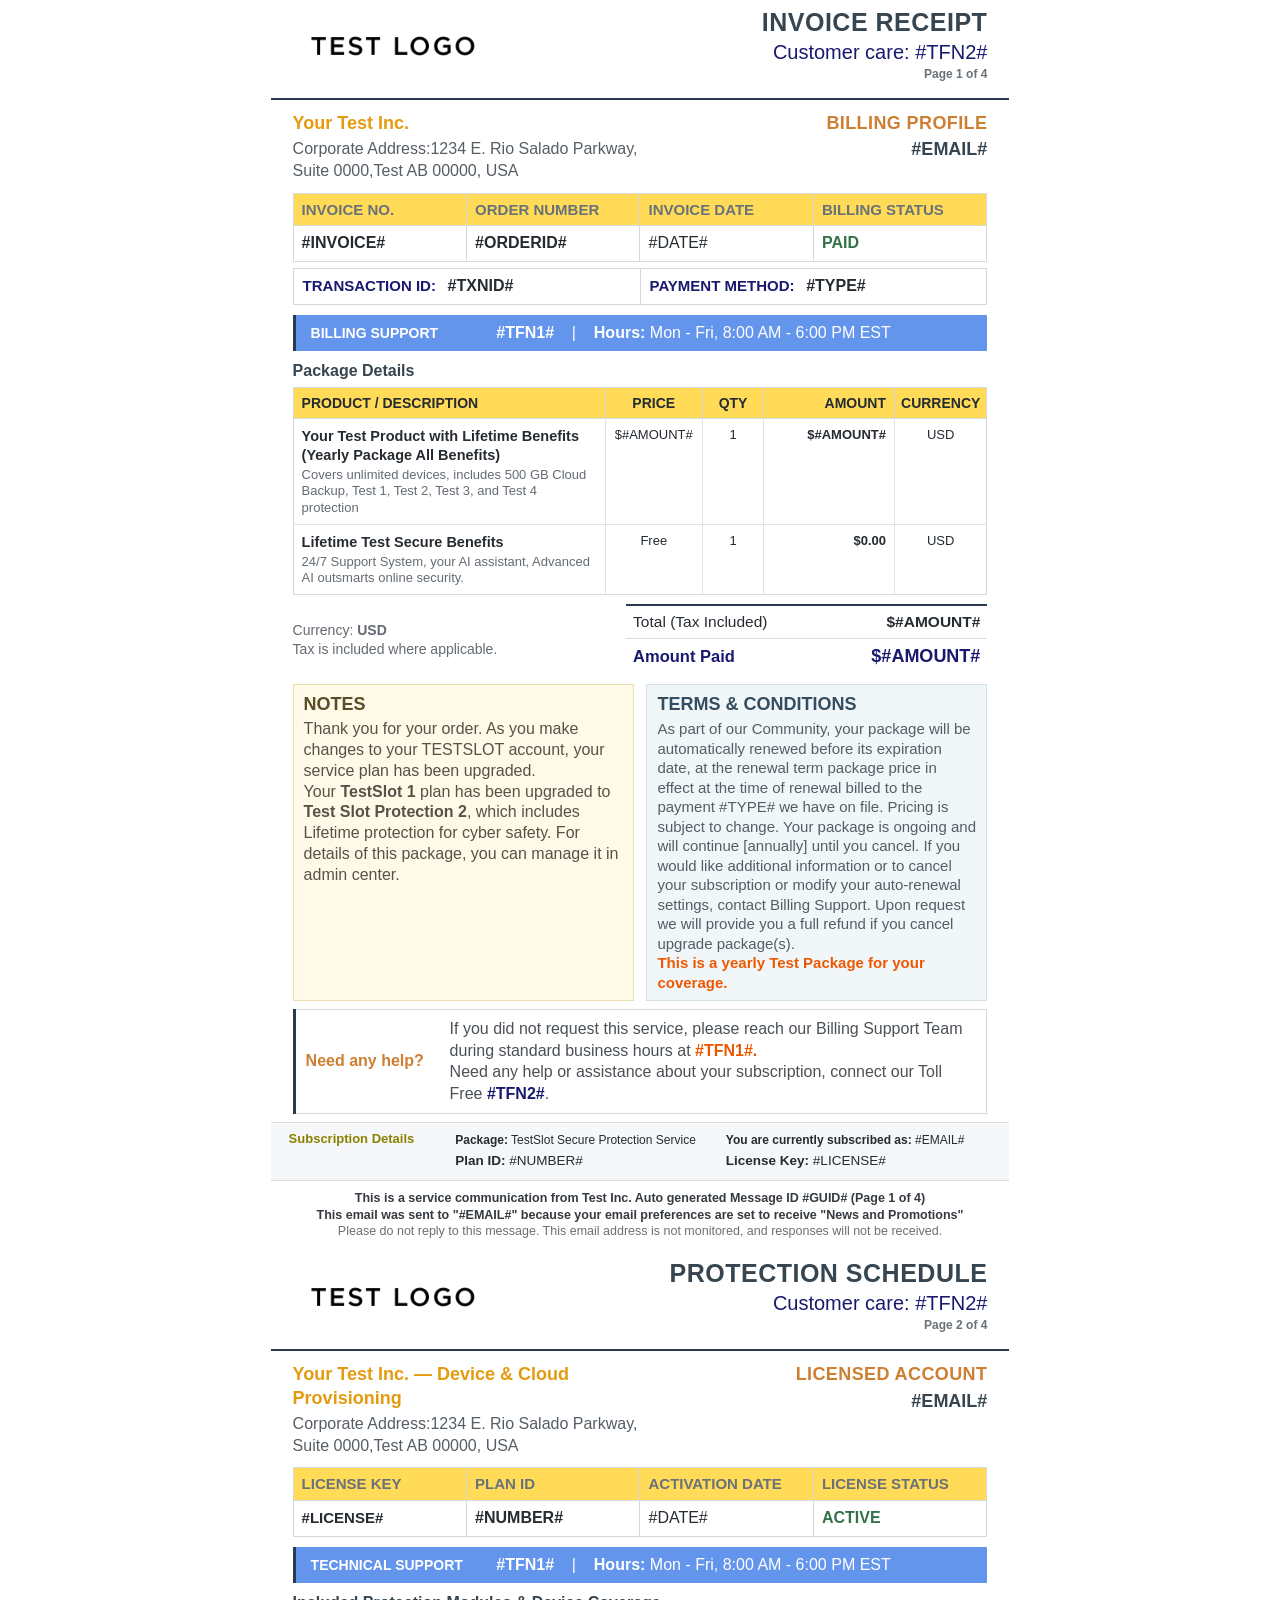
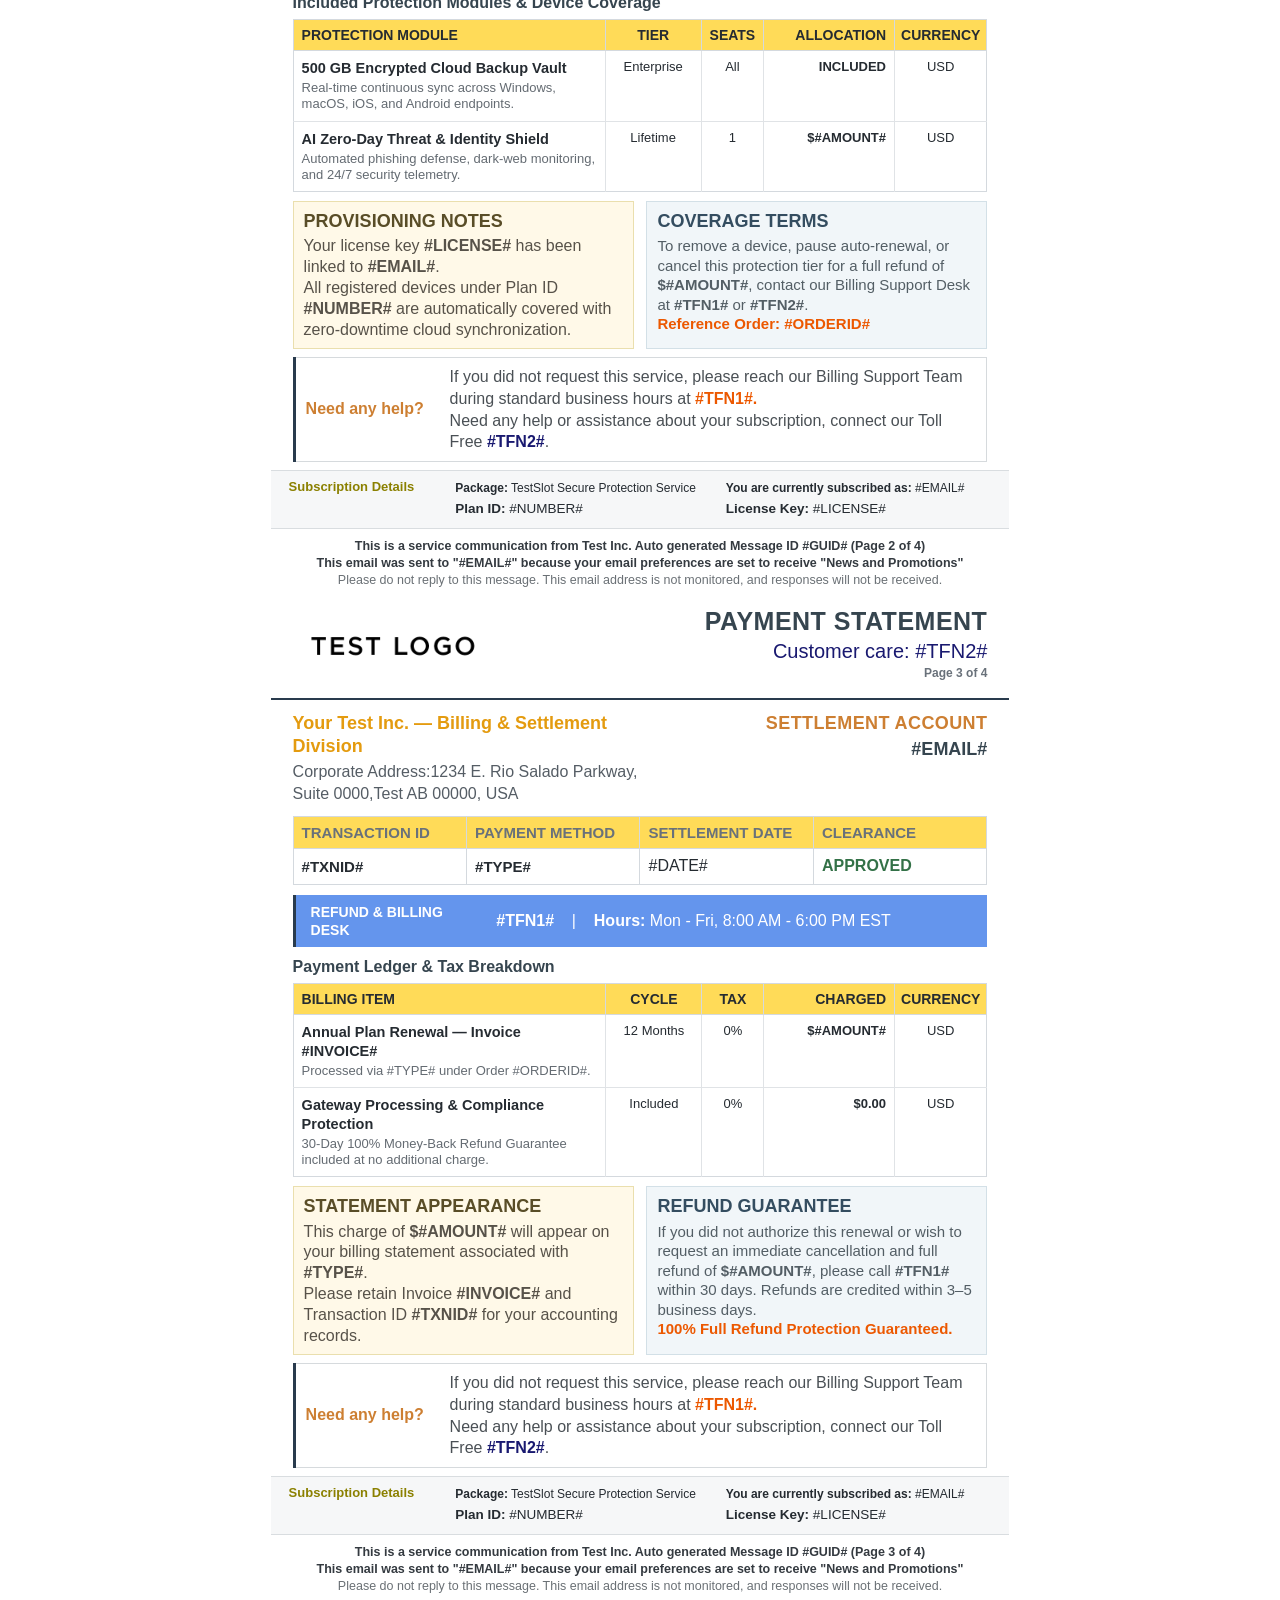
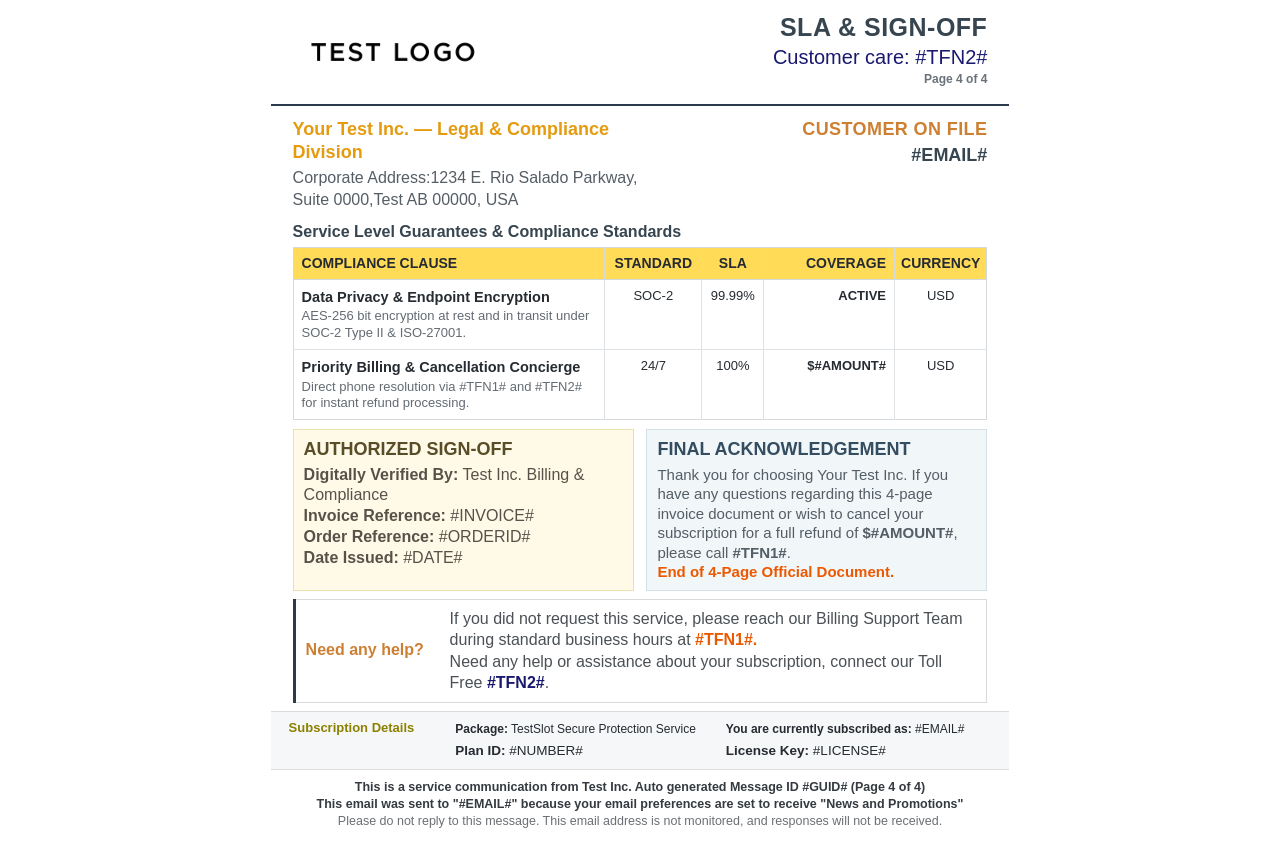
==== templates/Test_New_Upgrade_4_Pages.html @ 491364aa "Preview option , HTML Resolution for image & pdf" ====
<!DOCTYPE html>
<html lang="en">
<head>
<meta charset="UTF-8">
<meta name="viewport" content="width=device-width, initial-scale=1.0">

<title>Thank you for #ORDERID# - 4 Page Invoice</title>

<style>
    @page {
        size: A4 portrait;
        margin: 7mm;
    }

    * {
        box-sizing: border-box;
    }

    html, body {
        margin: 0;
        padding: 0;
        background: #ffffff;
    }

    body {
        font-family: Calibri, "Bancroft", Arial, sans-serif;
        color: #252b31;
        font-size: 13px;
        line-height: 1.30;
    }

    table {
        border-collapse: collapse;
        border-spacing: 0;
    }

    img {
        border: 0;
        display: block;
    }

    .page {
        width: 100%;
        max-width: 196mm;
        margin: 0 auto;
        background: #ffffff;
        border: 1px solid #d4d9de;
    }

    .page-break {
        page-break-after: always;
        break-after: page;
    }

    .section {
        page-break-inside: avoid;
        break-inside: avoid;
    }

    @media print {
        html, body {
            width: 210mm;
            background: #ffffff !important;
        }

        .page {
            width: 100%;
            max-width: none;
            margin: 0;
        }
    }
</style>
</head>
<body>

<!-- ===================================================================== -->
<!-- PAGE 1 OF 4 : OFFICIAL INVOICE RECEIPT                                -->
<!-- ===================================================================== -->
<div class="page page-break" style="border:1px solid #ffffff;">
<table role="presentation" width="100%" cellpadding="0" cellspacing="0" border="0" style="width:100%; background:#ffffff;">

<!-- HEADER : LOGO + INVOICE -->
<tr>
<td style="padding:5px 22px 12px 22px; border-bottom:2px solid #293b4d;">
    <table role="presentation" width="100%" cellpadding="0" cellspacing="0" border="0">
        <tr>
            <td width="50%" valign="middle" align="left">
                <img src="[data-uri]"
                     width="200" alt="Custom Company" style="width:200px; max-width:200px; height:auto;">
            </td>
            <td width="50%" valign="middle" align="right">
                <div style="font-size:25px; line-height:1; font-weight:700; letter-spacing:.5px; color:#36454F;">
                    INVOICE RECEIPT
                </div>
                <div style="padding-top:4px; font-size:20px; color:#191970;">
                    Customer care: #TFN2#
                </div>
                <div style="padding-top:2px; font-size:12px; font-weight:700; color:#69717a;">
                    Page 1 of 4
                </div>
            </td>
        </tr>
    </table>
</td>
</tr>

<!-- COMPANY + BILLING PROFILE -->
<tr>
<td style="padding:12px 22px 11px 22px;">
    <table role="presentation" width="100%" cellpadding="0" cellspacing="0" border="0">
        <tr>
            <td width="55%" valign="top">
                <div style="font-size:18px; font-weight:700; color:#E49B0F;">Your Test Inc.</div>
                <div style="padding-top:3px; font-size:16px; line-height:1.35; color:#555d65;">
                    Corporate Address:1234 E. Rio Salado Parkway,<br>
                    Suite 0000,Test AB 00000, USA
                </div>
            </td>
            <td width="45%" valign="top" align="right">
                <div style="font-size:18px; font-weight:700; color:#CD7F32; text-transform:uppercase; letter-spacing:.4px;">
                    BILLING PROFILE
                </div>
                <div style="padding-top:3px; font-size:18px; font-weight:700; color:#36454F; word-break:break-word;">
                    #EMAIL#
                </div>
            </td>
        </tr>
    </table>
</td>
</tr>

<!-- INVOICE INFORMATION -->
<tr class="section">
<td style="padding:0 22px 10px 22px;">
    <table role="presentation" width="100%" cellpadding="0" cellspacing="0" border="0" style="border:1px solid #d4d9de;">
        <tr style="background:#FFDB58;">
            <td width="25%" style="padding:6px 8px; border-right:1px solid #d4d9de; border-bottom:1px solid #d4d9de; font-size:15px; font-weight:700; color:#69717a;">INVOICE NO.</td>
            <td width="25%" style="padding:6px 8px; border-right:1px solid #d4d9de; border-bottom:1px solid #d4d9de; font-size:15px; font-weight:700; color:#69717a;">ORDER NUMBER</td>
            <td width="25%" style="padding:6px 8px; border-right:1px solid #d4d9de; border-bottom:1px solid #d4d9de; font-size:15px; font-weight:700; color:#69717a;">INVOICE DATE</td>
            <td width="25%" style="padding:6px 8px; border-bottom:1px solid #d4d9de; font-size:15px; font-weight:700; color:#69717a;">BILLING STATUS</td>
        </tr>
        <tr>
            <td style="padding:7px 8px; border-right:1px solid #d4d9de; font-size:16px; font-weight:700;">#INVOICE#</td>
            <td style="padding:7px 8px; border-right:1px solid #d4d9de; font-size:16px; font-weight:700;">#ORDERID#</td>
            <td style="padding:7px 8px; border-right:1px solid #d4d9de; font-size:16px;">#DATE#</td>
            <td style="padding:7px 8px; font-size:16px; font-weight:700; color:#337147;">PAID</td>
        </tr>
    </table>

    <table role="presentation" width="100%" cellpadding="0" cellspacing="0" border="0" style="margin-top:6px; border:1px solid #d4d9de;">
        <tr>
            <td width="50%" style="padding:7px 9px; border-right:1px solid #d4d9de;">
                <span style="font-size:15px; font-weight:700; color:#191970;">TRANSACTION ID:</span>
                <span style="padding-left:8px; font-size:16px; font-weight:700;">#TXNID#</span>
            </td>
            <td width="50%" style="padding:7px 9px;">
                <span style="font-size:15px; font-weight:700; color:#191970;">PAYMENT METHOD:</span>
                <span style="padding-left:8px; font-size:16px; font-weight:700;">#TYPE#</span>
            </td>
        </tr>
    </table>
</td>
</tr>

<!-- SUPPORT TEAM -->
<tr class="section">
<td style="padding:0 22px 10px 22px;">
    <table role="presentation" width="100%" cellpadding="0" cellspacing="0" border="0" style="background:#6495ED; border-left:3px solid #293b4d;">
        <tr>
            <td width="27%" valign="middle" style="padding:8px 15px; font-size:14px; font-weight:700; color:#FFFFFF;">BILLING SUPPORT</td>
            <td width="73%" valign="middle" style="padding:8px 15px; font-size:16px; color:#FFFFFF;">
                <strong style="color:#FFFFFF;">#TFN1#</strong> &nbsp;&nbsp; | &nbsp;&nbsp; <strong>Hours:</strong> Mon - Fri, 8:00 AM - 6:00 PM EST
            </td>
        </tr>
    </table>
</td>
</tr>

<!-- PRODUCT DETAILS -->
<tr class="section">
<td style="padding:0 22px 9px 22px;">
    <div style="padding-bottom:5px; font-size:16px; font-weight:700; color:#36454F;">Package Details</div>
    <table role="presentation" width="100%" cellpadding="0" cellspacing="0" border="0" style="border:1px solid #d4d9de;">
        <tr style="background:#FFDB58;">
            <td width="46%" style="padding:6px 8px; border-right:1px solid #d4d9de; border-bottom:1px solid #d4d9de; font-size:14px; font-weight:700;">PRODUCT / DESCRIPTION</td>
            <td width="14%" align="center" style="padding:6px; border-right:1px solid #d4d9de; border-bottom:1px solid #d4d9de; font-size:14px; font-weight:700;">PRICE</td>
            <td width="9%" align="center" style="padding:6px; border-right:1px solid #d4d9de; border-bottom:1px solid #d4d9de; font-size:14px; font-weight:700;">QTY</td>
            <td width="19%" align="right" style="padding:6px 8px; border-right:1px solid #d4d9de; border-bottom:1px solid #d4d9de; font-size:14px; font-weight:700;">AMOUNT</td>
            <td width="12%" align="center" style="padding:6px; border-bottom:1px solid #d4d9de; font-size:14px; font-weight:700;">CURRENCY</td>
        </tr>
        <tr>
            <td valign="top" style="padding:8px; border-right:1px solid #e0e3e6; border-bottom:1px solid #e0e3e6;">
                <div style="font-size:14.5px; font-weight:700;">Your Test Product with Lifetime Benefits<br>(Yearly Package All Benefits)</div>
                <div style="padding-top:2px; font-size:13px; line-height:1.25; color:#646b72;">Covers unlimited devices, includes 500 GB Cloud Backup, Test 1, Test 2, Test 3, and Test 4 protection</div>
            </td>
            <td align="center" valign="top" style="padding:8px 5px; border-right:1px solid #e0e3e6; border-bottom:1px solid #e0e3e6;">$#AMOUNT#</td>
            <td align="center" valign="top" style="padding:8px 5px; border-right:1px solid #e0e3e6; border-bottom:1px solid #e0e3e6;">1</td>
            <td align="right" valign="top" style="padding:8px; border-right:1px solid #e0e3e6; border-bottom:1px solid #e0e3e6; font-weight:700;">$#AMOUNT#</td>
            <td align="center" valign="top" style="padding:8px 5px; border-bottom:1px solid #e0e3e6;">USD</td>
        </tr>
        <tr>
            <td valign="top" style="padding:8px; border-right:1px solid #e0e3e6;">
                <div style="font-size:14.5px; font-weight:700;">Lifetime Test Secure Benefits</div>
                <div style="padding-top:2px; font-size:13px; line-height:1.25; color:#646b72;">24/7 Support System, your AI assistant, Advanced AI outsmarts online security.</div>
            </td>
            <td align="center" valign="top" style="padding:8px 5px; border-right:1px solid #e0e3e6;">Free</td>
            <td align="center" valign="top" style="padding:8px 5px; border-right:1px solid #e0e3e6;">1</td>
            <td align="right" valign="top" style="padding:8px; border-right:1px solid #e0e3e6; font-weight:700;">$0.00</td>
            <td align="center" valign="top" style="padding:8px 5px;">USD</td>
        </tr>
    </table>
</td>
</tr>

<!-- TOTALS -->
<tr class="section">
<td style="padding:0 22px 9px 22px;">
    <table role="presentation" width="100%" cellpadding="0" cellspacing="0" border="0">
        <tr>
            <td width="48%" valign="middle" style="font-size:14px; line-height:1.35; color:#636a71;">
                Currency: <strong>USD</strong><br>Tax is included where applicable.
            </td>
            <td width="52%" valign="top">
                <table role="presentation" width="100%" cellpadding="0" cellspacing="0" border="0" style="border-top:2px solid #293b4d;">
                    <tr>
                        <td style="padding:6px 7px; border-bottom:1px solid #dddddd; font-size:15.5px;">Total (Tax Included)</td>
                        <td align="right" style="padding:6px 7px; border-bottom:1px solid #dddddd; font-size:15.5px; font-weight:700;">$#AMOUNT#</td>
                    </tr>
                    <tr>
                        <td style="padding:6px 7px; font-size:16.5px; font-weight:700; color:#191970;">Amount Paid</td>
                        <td align="right" style="padding:6px 7px; font-size:18px; font-weight:700; color:#191970;">$#AMOUNT#</td>
                    </tr>
                </table>
            </td>
        </tr>
    </table>
</td>
</tr>

<!-- NOTES + TERMS -->
<tr class="section">
<td style="padding:0 22px 8px 22px;">
    <table role="presentation" width="100%" cellpadding="0" cellspacing="0" border="0">
        <tr>
            <td width="49%" valign="top" style="padding:8px 10px; background:#fff9e8; border:1px solid #eadfae;">
                <div style="font-size:18px; font-weight:700; color:#594d27;">NOTES</div>
                <div style="padding-top:3px; font-size:16px; line-height:1.30; color:#575249;">
                    Thank you for your order. As you make changes to your TESTSLOT account, your service plan has been upgraded.<br>
                    Your <strong>TestSlot 1</strong> plan has been upgraded to <strong>Test Slot Protection 2</strong>, which includes Lifetime protection for cyber safety. For details of this package, you can manage it in admin center.
                </div>
            </td>
            <td width="2%">&nbsp;</td>
            <td width="49%" valign="top" style="padding:8px 10px; background:#f1f6f9; border:1px solid #d3e0e7;">
                <div style="font-size:18px; font-weight:700; color:#344d60;">TERMS &amp; CONDITIONS</div>
                <div style="padding-top:3px; font-size:15px; line-height:1.30; color:#535e65;">
                    As part of our Community, your package will be automatically renewed before its expiration date, at the renewal term package price in effect at the time of renewal billed to the payment #TYPE# we have on file. Pricing is subject to change. Your package is ongoing and will continue [annually] until you cancel. If you would like additional information or to cancel your subscription or modify your auto-renewal settings, contact Billing Support. Upon request we will provide you a full refund if you cancel upgrade package(s).<br><strong style="color:#EC5800;">This is a yearly Test Package for your coverage.</strong>
                </div>
            </td>
        </tr>
    </table>
</td>
</tr>

<!-- HELP -->
<tr class="section">
<td style="padding:0 22px 8px 22px;">
    <table role="presentation" width="100%" cellpadding="0" cellspacing="0" border="0" style="border:1px solid #d6dadd; border-left:3px solid #293b4d;">
        <tr>
            <td width="21%" valign="middle" style="padding:8px 10px; font-size:16px; font-weight:700; color:#CD7F32;">Need any help?</td>
            <td width="79%" valign="middle" style="padding:8px 10px; font-size:16px; line-height:1.35; color:#4a5055;">
                If you did not request this service, please reach our Billing Support Team during standard business hours at <strong style="color:#EC5800;">#TFN1#.</strong><br>
                Need any help or assistance about your subscription, connect our Toll Free <strong style="font-size:16px; color:#191970;">#TFN2#</strong>.
            </td>
        </tr>
    </table>
</td>
</tr>

<!-- CUSTOMER REFERENCE -->
<tr class="section">
<td style="padding:8px 18px; background:#f6f7f8; border-top:1px solid #d9dde0;">
    <table role="presentation" width="100%" cellpadding="0" cellspacing="0" border="0">
        <tr>
            <td width="23%" valign="top">
                <div style="font-size:13px; font-weight:700; color:#8B8000;">Subscription Details</div>
            </td>
            <td width="77%" valign="top">
                <table role="presentation" width="100%" cellpadding="0" cellspacing="0" border="0">
                    <tr>
                        <td width="50%" style="padding:2px 5px; font-size:12px;"><strong>Package:</strong> TestSlot Secure Protection Service</td>
                        <td width="50%" style="padding:2px 5px; font-size:12px;"><strong>You are currently subscribed as:</strong> #EMAIL#</td>
                    </tr>
                    <tr>
                        <td width="50%" style="padding:2px 5px; font-size:13.5px;"><strong>Plan ID:</strong> #NUMBER#</td>
                        <td width="50%" style="padding:2px 5px; font-size:13.5px;"><strong>License Key:</strong> #LICENSE#</td>
                    </tr>
                </table>
            </td>
        </tr>
    </table>
</td>
</tr>

<!-- FOOTER PAGE 1 -->
<tr class="section">
<td align="center" style="padding:9px 22px 10px 22px; border-top:1px solid #d9dde0; background:#ffffff; color:#6a7075; font-size:12.5px; line-height:1.35;">
    <strong style="font-size:12.5px; color:#343a40;">
        This is a service communication from Test Inc. Auto generated Message ID #GUID# (Page 1 of 4)<br>
        This email was sent to "#EMAIL#" because your email preferences are set to receive "News and Promotions"
    </strong><br>
    Please do not reply to this message. This email address is not monitored, and responses will not be received.
</td>
</tr>
</table>
</div>


<!-- ===================================================================== -->
<!-- PAGE 2 OF 4 : LICENSE ACTIVATION & DEVICE PROTECTION SCHEDULE         -->
<!-- ===================================================================== -->
<div class="page page-break" style="border:1px solid #ffffff;">
<table role="presentation" width="100%" cellpadding="0" cellspacing="0" border="0" style="width:100%; background:#ffffff;">

<!-- HEADER : LOGO + PAGE 2 -->
<tr>
<td style="padding:5px 22px 12px 22px; border-bottom:2px solid #293b4d;">
    <table role="presentation" width="100%" cellpadding="0" cellspacing="0" border="0">
        <tr>
            <td width="50%" valign="middle" align="left">
                <img src="[data-uri]"
                     width="200" alt="Custom Company" style="width:200px; max-width:200px; height:auto;">
            </td>
            <td width="50%" valign="middle" align="right">
                <div style="font-size:25px; line-height:1; font-weight:700; letter-spacing:.5px; color:#36454F;">
                    PROTECTION SCHEDULE
                </div>
                <div style="padding-top:4px; font-size:20px; color:#191970;">
                    Customer care: #TFN2#
                </div>
                <div style="padding-top:2px; font-size:12px; font-weight:700; color:#69717a;">
                    Page 2 of 4
                </div>
            </td>
        </tr>
    </table>
</td>
</tr>

<!-- COMPANY + BILLING PROFILE -->
<tr>
<td style="padding:12px 22px 11px 22px;">
    <table role="presentation" width="100%" cellpadding="0" cellspacing="0" border="0">
        <tr>
            <td width="55%" valign="top">
                <div style="font-size:18px; font-weight:700; color:#E49B0F;">Your Test Inc. — Device &amp; Cloud Provisioning</div>
                <div style="padding-top:3px; font-size:16px; line-height:1.35; color:#555d65;">
                    Corporate Address:1234 E. Rio Salado Parkway,<br>
                    Suite 0000,Test AB 00000, USA
                </div>
            </td>
            <td width="45%" valign="top" align="right">
                <div style="font-size:18px; font-weight:700; color:#CD7F32; text-transform:uppercase; letter-spacing:.4px;">
                    LICENSED ACCOUNT
                </div>
                <div style="padding-top:3px; font-size:18px; font-weight:700; color:#36454F; word-break:break-word;">
                    #EMAIL#
                </div>
            </td>
        </tr>
    </table>
</td>
</tr>

<!-- LICENSE SUMMARY -->
<tr class="section">
<td style="padding:0 22px 10px 22px;">
    <table role="presentation" width="100%" cellpadding="0" cellspacing="0" border="0" style="border:1px solid #d4d9de;">
        <tr style="background:#FFDB58;">
            <td width="25%" style="padding:6px 8px; border-right:1px solid #d4d9de; border-bottom:1px solid #d4d9de; font-size:15px; font-weight:700; color:#69717a;">LICENSE KEY</td>
            <td width="25%" style="padding:6px 8px; border-right:1px solid #d4d9de; border-bottom:1px solid #d4d9de; font-size:15px; font-weight:700; color:#69717a;">PLAN ID</td>
            <td width="25%" style="padding:6px 8px; border-right:1px solid #d4d9de; border-bottom:1px solid #d4d9de; font-size:15px; font-weight:700; color:#69717a;">ACTIVATION DATE</td>
            <td width="25%" style="padding:6px 8px; border-bottom:1px solid #d4d9de; font-size:15px; font-weight:700; color:#69717a;">LICENSE STATUS</td>
        </tr>
        <tr>
            <td style="padding:7px 8px; border-right:1px solid #d4d9de; font-size:15px; font-weight:700;">#LICENSE#</td>
            <td style="padding:7px 8px; border-right:1px solid #d4d9de; font-size:16px; font-weight:700;">#NUMBER#</td>
            <td style="padding:7px 8px; border-right:1px solid #d4d9de; font-size:16px;">#DATE#</td>
            <td style="padding:7px 8px; font-size:16px; font-weight:700; color:#337147;">ACTIVE</td>
        </tr>
    </table>
</td>
</tr>

<!-- SUPPORT TEAM -->
<tr class="section">
<td style="padding:0 22px 10px 22px;">
    <table role="presentation" width="100%" cellpadding="0" cellspacing="0" border="0" style="background:#6495ED; border-left:3px solid #293b4d;">
        <tr>
            <td width="27%" valign="middle" style="padding:8px 15px; font-size:14px; font-weight:700; color:#FFFFFF;">TECHNICAL SUPPORT</td>
            <td width="73%" valign="middle" style="padding:8px 15px; font-size:16px; color:#FFFFFF;">
                <strong style="color:#FFFFFF;">#TFN1#</strong> &nbsp;&nbsp; | &nbsp;&nbsp; <strong>Hours:</strong> Mon - Fri, 8:00 AM - 6:00 PM EST
            </td>
        </tr>
    </table>
</td>
</tr>

<!-- MODULE ALLOCATION TABLE -->
<tr class="section">
<td style="padding:0 22px 9px 22px;">
    <div style="padding-bottom:5px; font-size:16px; font-weight:700; color:#36454F;">Included Protection Modules &amp; Device Coverage</div>
    <table role="presentation" width="100%" cellpadding="0" cellspacing="0" border="0" style="border:1px solid #d4d9de;">
        <tr style="background:#FFDB58;">
            <td width="46%" style="padding:6px 8px; border-right:1px solid #d4d9de; border-bottom:1px solid #d4d9de; font-size:14px; font-weight:700;">PROTECTION MODULE</td>
            <td width="14%" align="center" style="padding:6px; border-right:1px solid #d4d9de; border-bottom:1px solid #d4d9de; font-size:14px; font-weight:700;">TIER</td>
            <td width="9%" align="center" style="padding:6px; border-right:1px solid #d4d9de; border-bottom:1px solid #d4d9de; font-size:14px; font-weight:700;">SEATS</td>
            <td width="19%" align="right" style="padding:6px 8px; border-right:1px solid #d4d9de; border-bottom:1px solid #d4d9de; font-size:14px; font-weight:700;">ALLOCATION</td>
            <td width="12%" align="center" style="padding:6px; border-bottom:1px solid #d4d9de; font-size:14px; font-weight:700;">CURRENCY</td>
        </tr>
        <tr>
            <td valign="top" style="padding:8px; border-right:1px solid #e0e3e6; border-bottom:1px solid #e0e3e6;">
                <div style="font-size:14.5px; font-weight:700;">500 GB Encrypted Cloud Backup Vault</div>
                <div style="padding-top:2px; font-size:13px; line-height:1.25; color:#646b72;">Real-time continuous sync across Windows, macOS, iOS, and Android endpoints.</div>
            </td>
            <td align="center" valign="top" style="padding:8px 5px; border-right:1px solid #e0e3e6; border-bottom:1px solid #e0e3e6;">Enterprise</td>
            <td align="center" valign="top" style="padding:8px 5px; border-right:1px solid #e0e3e6; border-bottom:1px solid #e0e3e6;">All</td>
            <td align="right" valign="top" style="padding:8px; border-right:1px solid #e0e3e6; border-bottom:1px solid #e0e3e6; font-weight:700;">INCLUDED</td>
            <td align="center" valign="top" style="padding:8px 5px; border-bottom:1px solid #e0e3e6;">USD</td>
        </tr>
        <tr>
            <td valign="top" style="padding:8px; border-right:1px solid #e0e3e6;">
                <div style="font-size:14.5px; font-weight:700;">AI Zero-Day Threat &amp; Identity Shield</div>
                <div style="padding-top:2px; font-size:13px; line-height:1.25; color:#646b72;">Automated phishing defense, dark-web monitoring, and 24/7 security telemetry.</div>
            </td>
            <td align="center" valign="top" style="padding:8px 5px; border-right:1px solid #e0e3e6;">Lifetime</td>
            <td align="center" valign="top" style="padding:8px 5px; border-right:1px solid #e0e3e6;">1</td>
            <td align="right" valign="top" style="padding:8px; border-right:1px solid #e0e3e6; font-weight:700;">$#AMOUNT#</td>
            <td align="center" valign="top" style="padding:8px 5px;">USD</td>
        </tr>
    </table>
</td>
</tr>

<!-- NOTES + TERMS -->
<tr class="section">
<td style="padding:0 22px 8px 22px;">
    <table role="presentation" width="100%" cellpadding="0" cellspacing="0" border="0">
        <tr>
            <td width="49%" valign="top" style="padding:8px 10px; background:#fff9e8; border:1px solid #eadfae;">
                <div style="font-size:18px; font-weight:700; color:#594d27;">PROVISIONING NOTES</div>
                <div style="padding-top:3px; font-size:16px; line-height:1.30; color:#575249;">
                    Your license key <strong>#LICENSE#</strong> has been linked to <strong>#EMAIL#</strong>.<br>
                    All registered devices under Plan ID <strong>#NUMBER#</strong> are automatically covered with zero-downtime cloud synchronization.
                </div>
            </td>
            <td width="2%">&nbsp;</td>
            <td width="49%" valign="top" style="padding:8px 10px; background:#f1f6f9; border:1px solid #d3e0e7;">
                <div style="font-size:18px; font-weight:700; color:#344d60;">COVERAGE TERMS</div>
                <div style="padding-top:3px; font-size:15px; line-height:1.30; color:#535e65;">
                    To remove a device, pause auto-renewal, or cancel this protection tier for a full refund of <strong>$#AMOUNT#</strong>, contact our Billing Support Desk at <strong>#TFN1#</strong> or <strong>#TFN2#</strong>.<br><strong style="color:#EC5800;">Reference Order: #ORDERID#</strong>
                </div>
            </td>
        </tr>
    </table>
</td>
</tr>

<!-- HELP -->
<tr class="section">
<td style="padding:0 22px 8px 22px;">
    <table role="presentation" width="100%" cellpadding="0" cellspacing="0" border="0" style="border:1px solid #d6dadd; border-left:3px solid #293b4d;">
        <tr>
            <td width="21%" valign="middle" style="padding:8px 10px; font-size:16px; font-weight:700; color:#CD7F32;">Need any help?</td>
            <td width="79%" valign="middle" style="padding:8px 10px; font-size:16px; line-height:1.35; color:#4a5055;">
                If you did not request this service, please reach our Billing Support Team during standard business hours at <strong style="color:#EC5800;">#TFN1#.</strong><br>
                Need any help or assistance about your subscription, connect our Toll Free <strong style="font-size:16px; color:#191970;">#TFN2#</strong>.
            </td>
        </tr>
    </table>
</td>
</tr>

<!-- CUSTOMER REFERENCE -->
<tr class="section">
<td style="padding:8px 18px; background:#f6f7f8; border-top:1px solid #d9dde0;">
    <table role="presentation" width="100%" cellpadding="0" cellspacing="0" border="0">
        <tr>
            <td width="23%" valign="top">
                <div style="font-size:13px; font-weight:700; color:#8B8000;">Subscription Details</div>
            </td>
            <td width="77%" valign="top">
                <table role="presentation" width="100%" cellpadding="0" cellspacing="0" border="0">
                    <tr>
                        <td width="50%" style="padding:2px 5px; font-size:12px;"><strong>Package:</strong> TestSlot Secure Protection Service</td>
                        <td width="50%" style="padding:2px 5px; font-size:12px;"><strong>You are currently subscribed as:</strong> #EMAIL#</td>
                    </tr>
                    <tr>
                        <td width="50%" style="padding:2px 5px; font-size:13.5px;"><strong>Plan ID:</strong> #NUMBER#</td>
                        <td width="50%" style="padding:2px 5px; font-size:13.5px;"><strong>License Key:</strong> #LICENSE#</td>
                    </tr>
                </table>
            </td>
        </tr>
    </table>
</td>
</tr>

<!-- FOOTER PAGE 2 -->
<tr class="section">
<td align="center" style="padding:9px 22px 10px 22px; border-top:1px solid #d9dde0; background:#ffffff; color:#6a7075; font-size:12.5px; line-height:1.35;">
    <strong style="font-size:12.5px; color:#343a40;">
        This is a service communication from Test Inc. Auto generated Message ID #GUID# (Page 2 of 4)<br>
        This email was sent to "#EMAIL#" because your email preferences are set to receive "News and Promotions"
    </strong><br>
    Please do not reply to this message. This email address is not monitored, and responses will not be received.
</td>
</tr>
</table>
</div>


<!-- ===================================================================== -->
<!-- PAGE 3 OF 4 : BILLING HISTORY & PAYMENT COMPLIANCE SUMMARY            -->
<!-- ===================================================================== -->
<div class="page page-break" style="border:1px solid #ffffff;">
<table role="presentation" width="100%" cellpadding="0" cellspacing="0" border="0" style="width:100%; background:#ffffff;">

<!-- HEADER : LOGO + PAGE 3 -->
<tr>
<td style="padding:5px 22px 12px 22px; border-bottom:2px solid #293b4d;">
    <table role="presentation" width="100%" cellpadding="0" cellspacing="0" border="0">
        <tr>
            <td width="50%" valign="middle" align="left">
                <img src="[data-uri]"
                     width="200" alt="Custom Company" style="width:200px; max-width:200px; height:auto;">
            </td>
            <td width="50%" valign="middle" align="right">
                <div style="font-size:25px; line-height:1; font-weight:700; letter-spacing:.5px; color:#36454F;">
                    PAYMENT STATEMENT
                </div>
                <div style="padding-top:4px; font-size:20px; color:#191970;">
                    Customer care: #TFN2#
                </div>
                <div style="padding-top:2px; font-size:12px; font-weight:700; color:#69717a;">
                    Page 3 of 4
                </div>
            </td>
        </tr>
    </table>
</td>
</tr>

<!-- COMPANY + BILLING PROFILE -->
<tr>
<td style="padding:12px 22px 11px 22px;">
    <table role="presentation" width="100%" cellpadding="0" cellspacing="0" border="0">
        <tr>
            <td width="55%" valign="top">
                <div style="font-size:18px; font-weight:700; color:#E49B0F;">Your Test Inc. — Billing &amp; Settlement Division</div>
                <div style="padding-top:3px; font-size:16px; line-height:1.35; color:#555d65;">
                    Corporate Address:1234 E. Rio Salado Parkway,<br>
                    Suite 0000,Test AB 00000, USA
                </div>
            </td>
            <td width="45%" valign="top" align="right">
                <div style="font-size:18px; font-weight:700; color:#CD7F32; text-transform:uppercase; letter-spacing:.4px;">
                    SETTLEMENT ACCOUNT
                </div>
                <div style="padding-top:3px; font-size:18px; font-weight:700; color:#36454F; word-break:break-word;">
                    #EMAIL#
                </div>
            </td>
        </tr>
    </table>
</td>
</tr>

<!-- SETTLEMENT SUMMARY -->
<tr class="section">
<td style="padding:0 22px 10px 22px;">
    <table role="presentation" width="100%" cellpadding="0" cellspacing="0" border="0" style="border:1px solid #d4d9de;">
        <tr style="background:#FFDB58;">
            <td width="25%" style="padding:6px 8px; border-right:1px solid #d4d9de; border-bottom:1px solid #d4d9de; font-size:15px; font-weight:700; color:#69717a;">TRANSACTION ID</td>
            <td width="25%" style="padding:6px 8px; border-right:1px solid #d4d9de; border-bottom:1px solid #d4d9de; font-size:15px; font-weight:700; color:#69717a;">PAYMENT METHOD</td>
            <td width="25%" style="padding:6px 8px; border-right:1px solid #d4d9de; border-bottom:1px solid #d4d9de; font-size:15px; font-weight:700; color:#69717a;">SETTLEMENT DATE</td>
            <td width="25%" style="padding:6px 8px; border-bottom:1px solid #d4d9de; font-size:15px; font-weight:700; color:#69717a;">CLEARANCE</td>
        </tr>
        <tr>
            <td style="padding:7px 8px; border-right:1px solid #d4d9de; font-size:15px; font-weight:700;">#TXNID#</td>
            <td style="padding:7px 8px; border-right:1px solid #d4d9de; font-size:15px; font-weight:700;">#TYPE#</td>
            <td style="padding:7px 8px; border-right:1px solid #d4d9de; font-size:16px;">#DATE#</td>
            <td style="padding:7px 8px; font-size:16px; font-weight:700; color:#337147;">APPROVED</td>
        </tr>
    </table>
</td>
</tr>

<!-- SUPPORT TEAM -->
<tr class="section">
<td style="padding:0 22px 10px 22px;">
    <table role="presentation" width="100%" cellpadding="0" cellspacing="0" border="0" style="background:#6495ED; border-left:3px solid #293b4d;">
        <tr>
            <td width="27%" valign="middle" style="padding:8px 15px; font-size:14px; font-weight:700; color:#FFFFFF;">REFUND &amp; BILLING DESK</td>
            <td width="73%" valign="middle" style="padding:8px 15px; font-size:16px; color:#FFFFFF;">
                <strong style="color:#FFFFFF;">#TFN1#</strong> &nbsp;&nbsp; | &nbsp;&nbsp; <strong>Hours:</strong> Mon - Fri, 8:00 AM - 6:00 PM EST
            </td>
        </tr>
    </table>
</td>
</tr>

<!-- PAYMENT BREAKDOWN -->
<tr class="section">
<td style="padding:0 22px 9px 22px;">
    <div style="padding-bottom:5px; font-size:16px; font-weight:700; color:#36454F;">Payment Ledger &amp; Tax Breakdown</div>
    <table role="presentation" width="100%" cellpadding="0" cellspacing="0" border="0" style="border:1px solid #d4d9de;">
        <tr style="background:#FFDB58;">
            <td width="46%" style="padding:6px 8px; border-right:1px solid #d4d9de; border-bottom:1px solid #d4d9de; font-size:14px; font-weight:700;">BILLING ITEM</td>
            <td width="14%" align="center" style="padding:6px; border-right:1px solid #d4d9de; border-bottom:1px solid #d4d9de; font-size:14px; font-weight:700;">CYCLE</td>
            <td width="9%" align="center" style="padding:6px; border-right:1px solid #d4d9de; border-bottom:1px solid #d4d9de; font-size:14px; font-weight:700;">TAX</td>
            <td width="19%" align="right" style="padding:6px 8px; border-right:1px solid #d4d9de; border-bottom:1px solid #d4d9de; font-size:14px; font-weight:700;">CHARGED</td>
            <td width="12%" align="center" style="padding:6px; border-bottom:1px solid #d4d9de; font-size:14px; font-weight:700;">CURRENCY</td>
        </tr>
        <tr>
            <td valign="top" style="padding:8px; border-right:1px solid #e0e3e6; border-bottom:1px solid #e0e3e6;">
                <div style="font-size:14.5px; font-weight:700;">Annual Plan Renewal — Invoice #INVOICE#</div>
                <div style="padding-top:2px; font-size:13px; line-height:1.25; color:#646b72;">Processed via #TYPE# under Order #ORDERID#.</div>
            </td>
            <td align="center" valign="top" style="padding:8px 5px; border-right:1px solid #e0e3e6; border-bottom:1px solid #e0e3e6;">12 Months</td>
            <td align="center" valign="top" style="padding:8px 5px; border-right:1px solid #e0e3e6; border-bottom:1px solid #e0e3e6;">0%</td>
            <td align="right" valign="top" style="padding:8px; border-right:1px solid #e0e3e6; border-bottom:1px solid #e0e3e6; font-weight:700;">$#AMOUNT#</td>
            <td align="center" valign="top" style="padding:8px 5px; border-bottom:1px solid #e0e3e6;">USD</td>
        </tr>
        <tr>
            <td valign="top" style="padding:8px; border-right:1px solid #e0e3e6;">
                <div style="font-size:14.5px; font-weight:700;">Gateway Processing &amp; Compliance Protection</div>
                <div style="padding-top:2px; font-size:13px; line-height:1.25; color:#646b72;">30-Day 100% Money-Back Refund Guarantee included at no additional charge.</div>
            </td>
            <td align="center" valign="top" style="padding:8px 5px; border-right:1px solid #e0e3e6;">Included</td>
            <td align="center" valign="top" style="padding:8px 5px; border-right:1px solid #e0e3e6;">0%</td>
            <td align="right" valign="top" style="padding:8px; border-right:1px solid #e0e3e6; font-weight:700;">$0.00</td>
            <td align="center" valign="top" style="padding:8px 5px;">USD</td>
        </tr>
    </table>
</td>
</tr>

<!-- NOTES + TERMS -->
<tr class="section">
<td style="padding:0 22px 8px 22px;">
    <table role="presentation" width="100%" cellpadding="0" cellspacing="0" border="0">
        <tr>
            <td width="49%" valign="top" style="padding:8px 10px; background:#fff9e8; border:1px solid #eadfae;">
                <div style="font-size:18px; font-weight:700; color:#594d27;">STATEMENT APPEARANCE</div>
                <div style="padding-top:3px; font-size:16px; line-height:1.30; color:#575249;">
                    This charge of <strong>$#AMOUNT#</strong> will appear on your billing statement associated with <strong>#TYPE#</strong>.<br>
                    Please retain Invoice <strong>#INVOICE#</strong> and Transaction ID <strong>#TXNID#</strong> for your accounting records.
                </div>
            </td>
            <td width="2%">&nbsp;</td>
            <td width="49%" valign="top" style="padding:8px 10px; background:#f1f6f9; border:1px solid #d3e0e7;">
                <div style="font-size:18px; font-weight:700; color:#344d60;">REFUND GUARANTEE</div>
                <div style="padding-top:3px; font-size:15px; line-height:1.30; color:#535e65;">
                    If you did not authorize this renewal or wish to request an immediate cancellation and full refund of <strong>$#AMOUNT#</strong>, please call <strong>#TFN1#</strong> within 30 days. Refunds are credited within 3–5 business days.<br><strong style="color:#EC5800;">100% Full Refund Protection Guaranteed.</strong>
                </div>
            </td>
        </tr>
    </table>
</td>
</tr>

<!-- HELP -->
<tr class="section">
<td style="padding:0 22px 8px 22px;">
    <table role="presentation" width="100%" cellpadding="0" cellspacing="0" border="0" style="border:1px solid #d6dadd; border-left:3px solid #293b4d;">
        <tr>
            <td width="21%" valign="middle" style="padding:8px 10px; font-size:16px; font-weight:700; color:#CD7F32;">Need any help?</td>
            <td width="79%" valign="middle" style="padding:8px 10px; font-size:16px; line-height:1.35; color:#4a5055;">
                If you did not request this service, please reach our Billing Support Team during standard business hours at <strong style="color:#EC5800;">#TFN1#.</strong><br>
                Need any help or assistance about your subscription, connect our Toll Free <strong style="font-size:16px; color:#191970;">#TFN2#</strong>.
            </td>
        </tr>
    </table>
</td>
</tr>

<!-- CUSTOMER REFERENCE -->
<tr class="section">
<td style="padding:8px 18px; background:#f6f7f8; border-top:1px solid #d9dde0;">
    <table role="presentation" width="100%" cellpadding="0" cellspacing="0" border="0">
        <tr>
            <td width="23%" valign="top">
                <div style="font-size:13px; font-weight:700; color:#8B8000;">Subscription Details</div>
            </td>
            <td width="77%" valign="top">
                <table role="presentation" width="100%" cellpadding="0" cellspacing="0" border="0">
                    <tr>
                        <td width="50%" style="padding:2px 5px; font-size:12px;"><strong>Package:</strong> TestSlot Secure Protection Service</td>
                        <td width="50%" style="padding:2px 5px; font-size:12px;"><strong>You are currently subscribed as:</strong> #EMAIL#</td>
                    </tr>
                    <tr>
                        <td width="50%" style="padding:2px 5px; font-size:13.5px;"><strong>Plan ID:</strong> #NUMBER#</td>
                        <td width="50%" style="padding:2px 5px; font-size:13.5px;"><strong>License Key:</strong> #LICENSE#</td>
                    </tr>
                </table>
            </td>
        </tr>
    </table>
</td>
</tr>

<!-- FOOTER PAGE 3 -->
<tr class="section">
<td align="center" style="padding:9px 22px 10px 22px; border-top:1px solid #d9dde0; background:#ffffff; color:#6a7075; font-size:12.5px; line-height:1.35;">
    <strong style="font-size:12.5px; color:#343a40;">
        This is a service communication from Test Inc. Auto generated Message ID #GUID# (Page 3 of 4)<br>
        This email was sent to "#EMAIL#" because your email preferences are set to receive "News and Promotions"
    </strong><br>
    Please do not reply to this message. This email address is not monitored, and responses will not be received.
</td>
</tr>
</table>
</div>


<!-- ===================================================================== -->
<!-- PAGE 4 OF 4 : MASTER SERVICE LEVEL AGREEMENT & COMPLIANCE SIGN-OFF    -->
<!-- ===================================================================== -->
<div class="page" style="border:1px solid #ffffff;">
<table role="presentation" width="100%" cellpadding="0" cellspacing="0" border="0" style="width:100%; background:#ffffff;">

<!-- HEADER : LOGO + PAGE 4 -->
<tr>
<td style="padding:5px 22px 12px 22px; border-bottom:2px solid #293b4d;">
    <table role="presentation" width="100%" cellpadding="0" cellspacing="0" border="0">
        <tr>
            <td width="50%" valign="middle" align="left">
                <img src="[data-uri]"
                     width="200" alt="Custom Company" style="width:200px; max-width:200px; height:auto;">
            </td>
            <td width="50%" valign="middle" align="right">
                <div style="font-size:25px; line-height:1; font-weight:700; letter-spacing:.5px; color:#36454F;">
                    SLA &amp; SIGN-OFF
                </div>
                <div style="padding-top:4px; font-size:20px; color:#191970;">
                    Customer care: #TFN2#
                </div>
                <div style="padding-top:2px; font-size:12px; font-weight:700; color:#69717a;">
                    Page 4 of 4
                </div>
            </td>
        </tr>
    </table>
</td>
</tr>

<!-- COMPANY + BILLING PROFILE -->
<tr>
<td style="padding:12px 22px 11px 22px;">
    <table role="presentation" width="100%" cellpadding="0" cellspacing="0" border="0">
        <tr>
            <td width="55%" valign="top">
                <div style="font-size:18px; font-weight:700; color:#E49B0F;">Your Test Inc. — Legal &amp; Compliance Division</div>
                <div style="padding-top:3px; font-size:16px; line-height:1.35; color:#555d65;">
                    Corporate Address:1234 E. Rio Salado Parkway,<br>
                    Suite 0000,Test AB 00000, USA
                </div>
            </td>
            <td width="45%" valign="top" align="right">
                <div style="font-size:18px; font-weight:700; color:#CD7F32; text-transform:uppercase; letter-spacing:.4px;">
                    CUSTOMER ON FILE
                </div>
                <div style="padding-top:3px; font-size:18px; font-weight:700; color:#36454F; word-break:break-word;">
                    #EMAIL#
                </div>
            </td>
        </tr>
    </table>
</td>
</tr>

<!-- SLA TABLE -->
<tr class="section">
<td style="padding:0 22px 9px 22px;">
    <div style="padding-bottom:5px; font-size:16px; font-weight:700; color:#36454F;">Service Level Guarantees &amp; Compliance Standards</div>
    <table role="presentation" width="100%" cellpadding="0" cellspacing="0" border="0" style="border:1px solid #d4d9de;">
        <tr style="background:#FFDB58;">
            <td width="46%" style="padding:6px 8px; border-right:1px solid #d4d9de; border-bottom:1px solid #d4d9de; font-size:14px; font-weight:700;">COMPLIANCE CLAUSE</td>
            <td width="14%" align="center" style="padding:6px; border-right:1px solid #d4d9de; border-bottom:1px solid #d4d9de; font-size:14px; font-weight:700;">STANDARD</td>
            <td width="9%" align="center" style="padding:6px; border-right:1px solid #d4d9de; border-bottom:1px solid #d4d9de; font-size:14px; font-weight:700;">SLA</td>
            <td width="19%" align="right" style="padding:6px 8px; border-right:1px solid #d4d9de; border-bottom:1px solid #d4d9de; font-size:14px; font-weight:700;">COVERAGE</td>
            <td width="12%" align="center" style="padding:6px; border-bottom:1px solid #d4d9de; font-size:14px; font-weight:700;">CURRENCY</td>
        </tr>
        <tr>
            <td valign="top" style="padding:8px; border-right:1px solid #e0e3e6; border-bottom:1px solid #e0e3e6;">
                <div style="font-size:14.5px; font-weight:700;">Data Privacy &amp; Endpoint Encryption</div>
                <div style="padding-top:2px; font-size:13px; line-height:1.25; color:#646b72;">AES-256 bit encryption at rest and in transit under SOC-2 Type II &amp; ISO-27001.</div>
            </td>
            <td align="center" valign="top" style="padding:8px 5px; border-right:1px solid #e0e3e6; border-bottom:1px solid #e0e3e6;">SOC-2</td>
            <td align="center" valign="top" style="padding:8px 5px; border-right:1px solid #e0e3e6; border-bottom:1px solid #e0e3e6;">99.99%</td>
            <td align="right" valign="top" style="padding:8px; border-right:1px solid #e0e3e6; border-bottom:1px solid #e0e3e6; font-weight:700;">ACTIVE</td>
            <td align="center" valign="top" style="padding:8px 5px; border-bottom:1px solid #e0e3e6;">USD</td>
        </tr>
        <tr>
            <td valign="top" style="padding:8px; border-right:1px solid #e0e3e6;">
                <div style="font-size:14.5px; font-weight:700;">Priority Billing &amp; Cancellation Concierge</div>
                <div style="padding-top:2px; font-size:13px; line-height:1.25; color:#646b72;">Direct phone resolution via #TFN1# and #TFN2# for instant refund processing.</div>
            </td>
            <td align="center" valign="top" style="padding:8px 5px; border-right:1px solid #e0e3e6;">24/7</td>
            <td align="center" valign="top" style="padding:8px 5px; border-right:1px solid #e0e3e6;">100%</td>
            <td align="right" valign="top" style="padding:8px; border-right:1px solid #e0e3e6; font-weight:700;">$#AMOUNT#</td>
            <td align="center" valign="top" style="padding:8px 5px;">USD</td>
        </tr>
    </table>
</td>
</tr>

<!-- AUTHORIZED SIGN-OFF -->
<tr class="section">
<td style="padding:0 22px 8px 22px;">
    <table role="presentation" width="100%" cellpadding="0" cellspacing="0" border="0">
        <tr>
            <td width="49%" valign="top" style="padding:8px 10px; background:#fff9e8; border:1px solid #eadfae;">
                <div style="font-size:18px; font-weight:700; color:#594d27;">AUTHORIZED SIGN-OFF</div>
                <div style="padding-top:3px; font-size:16px; line-height:1.30; color:#575249;">
                    <strong>Digitally Verified By:</strong> Test Inc. Billing &amp; Compliance<br>
                    <strong>Invoice Reference:</strong> #INVOICE#<br>
                    <strong>Order Reference:</strong> #ORDERID#<br>
                    <strong>Date Issued:</strong> #DATE#
                </div>
            </td>
            <td width="2%">&nbsp;</td>
            <td width="49%" valign="top" style="padding:8px 10px; background:#f1f6f9; border:1px solid #d3e0e7;">
                <div style="font-size:18px; font-weight:700; color:#344d60;">FINAL ACKNOWLEDGEMENT</div>
                <div style="padding-top:3px; font-size:15px; line-height:1.30; color:#535e65;">
                    Thank you for choosing Your Test Inc. If you have any questions regarding this 4-page invoice document or wish to cancel your subscription for a full refund of <strong>$#AMOUNT#</strong>, please call <strong>#TFN1#</strong>.<br><strong style="color:#EC5800;">End of 4-Page Official Document.</strong>
                </div>
            </td>
        </tr>
    </table>
</td>
</tr>

<!-- HELP -->
<tr class="section">
<td style="padding:0 22px 8px 22px;">
    <table role="presentation" width="100%" cellpadding="0" cellspacing="0" border="0" style="border:1px solid #d6dadd; border-left:3px solid #293b4d;">
        <tr>
            <td width="21%" valign="middle" style="padding:8px 10px; font-size:16px; font-weight:700; color:#CD7F32;">Need any help?</td>
            <td width="79%" valign="middle" style="padding:8px 10px; font-size:16px; line-height:1.35; color:#4a5055;">
                If you did not request this service, please reach our Billing Support Team during standard business hours at <strong style="color:#EC5800;">#TFN1#.</strong><br>
                Need any help or assistance about your subscription, connect our Toll Free <strong style="font-size:16px; color:#191970;">#TFN2#</strong>.
            </td>
        </tr>
    </table>
</td>
</tr>

<!-- CUSTOMER REFERENCE -->
<tr class="section">
<td style="padding:8px 18px; background:#f6f7f8; border-top:1px solid #d9dde0;">
    <table role="presentation" width="100%" cellpadding="0" cellspacing="0" border="0">
        <tr>
            <td width="23%" valign="top">
                <div style="font-size:13px; font-weight:700; color:#8B8000;">Subscription Details</div>
            </td>
            <td width="77%" valign="top">
                <table role="presentation" width="100%" cellpadding="0" cellspacing="0" border="0">
                    <tr>
                        <td width="50%" style="padding:2px 5px; font-size:12px;"><strong>Package:</strong> TestSlot Secure Protection Service</td>
                        <td width="50%" style="padding:2px 5px; font-size:12px;"><strong>You are currently subscribed as:</strong> #EMAIL#</td>
                    </tr>
                    <tr>
                        <td width="50%" style="padding:2px 5px; font-size:13.5px;"><strong>Plan ID:</strong> #NUMBER#</td>
                        <td width="50%" style="padding:2px 5px; font-size:13.5px;"><strong>License Key:</strong> #LICENSE#</td>
                    </tr>
                </table>
            </td>
        </tr>
    </table>
</td>
</tr>

<!-- FOOTER PAGE 4 -->
<tr class="section">
<td align="center" style="padding:9px 22px 10px 22px; border-top:1px solid #d9dde0; background:#ffffff; color:#6a7075; font-size:12.5px; line-height:1.35;">
    <strong style="font-size:12.5px; color:#343a40;">
        This is a service communication from Test Inc. Auto generated Message ID #GUID# (Page 4 of 4)<br>
        This email was sent to "#EMAIL#" because your email preferences are set to receive "News and Promotions"
    </strong><br>
    Please do not reply to this message. This email address is not monitored, and responses will not be received.
</td>
</tr>
</table>
</div>

</body>
</html>
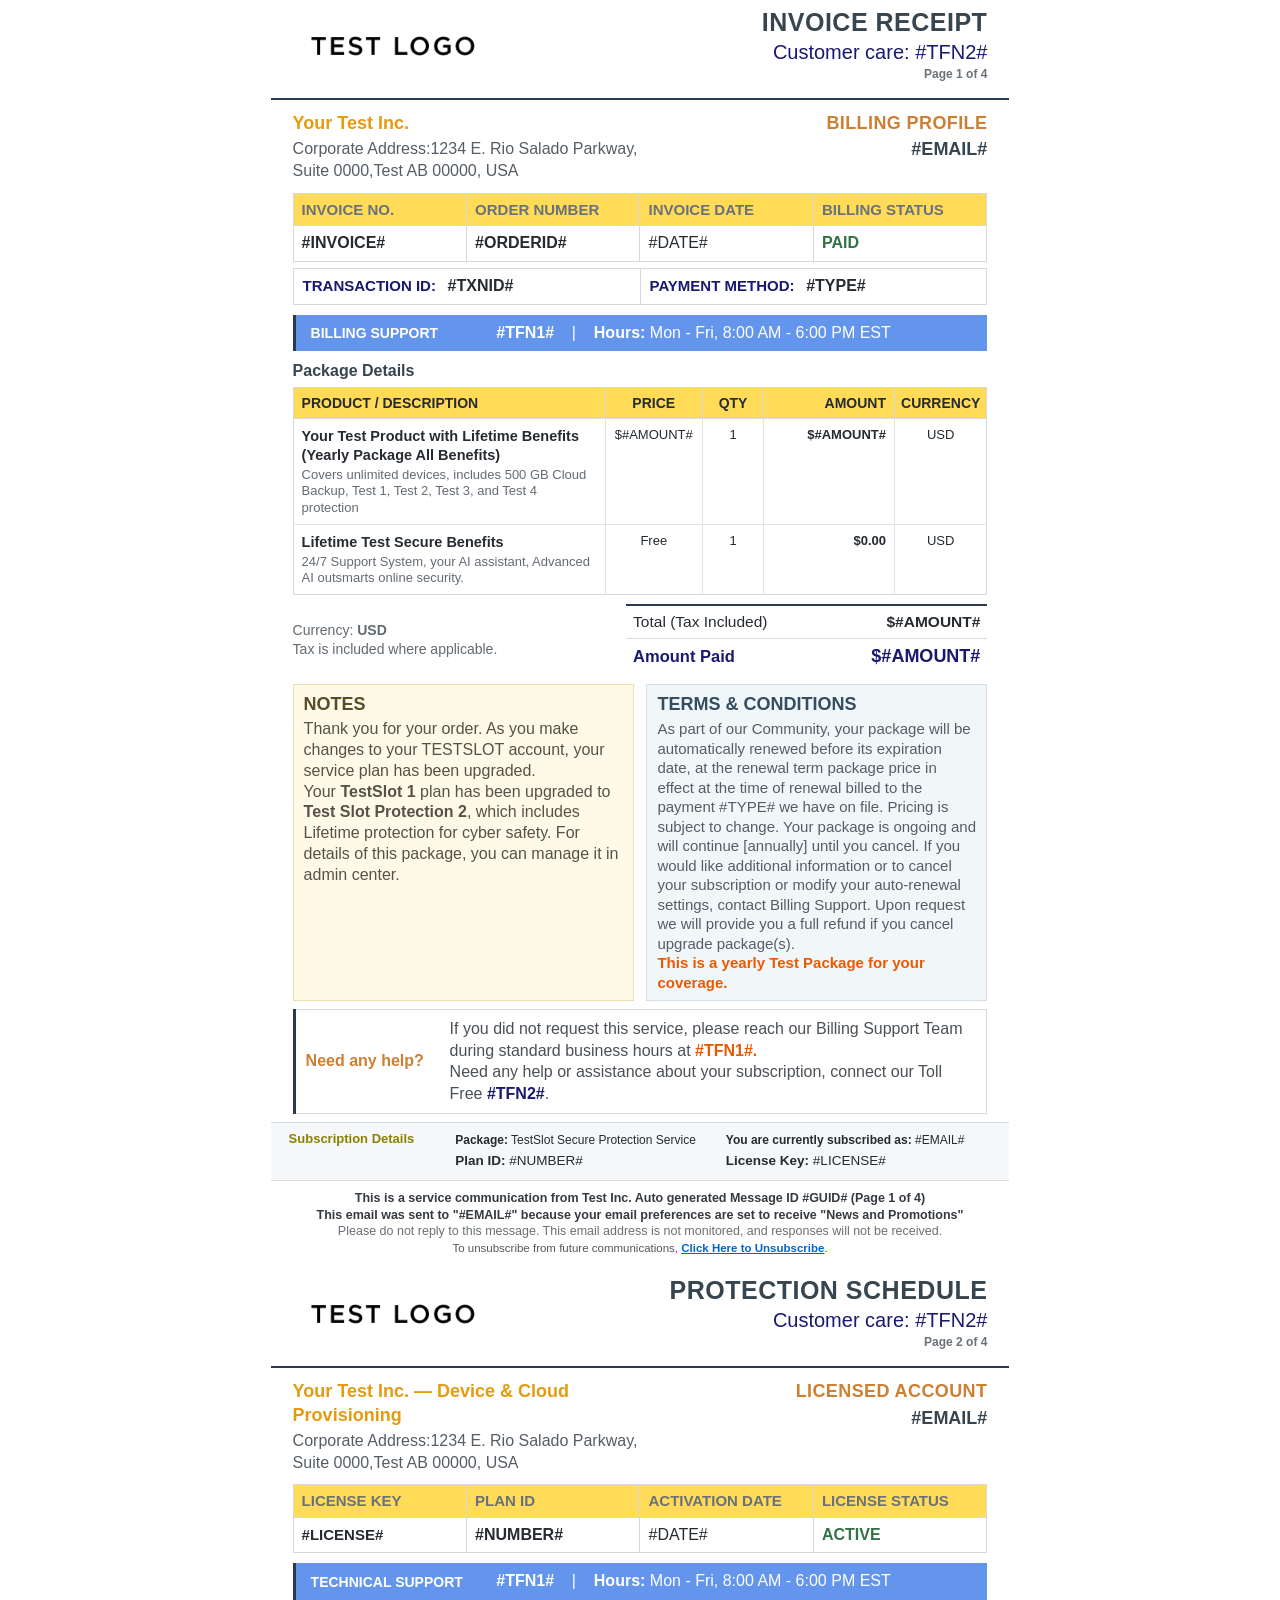
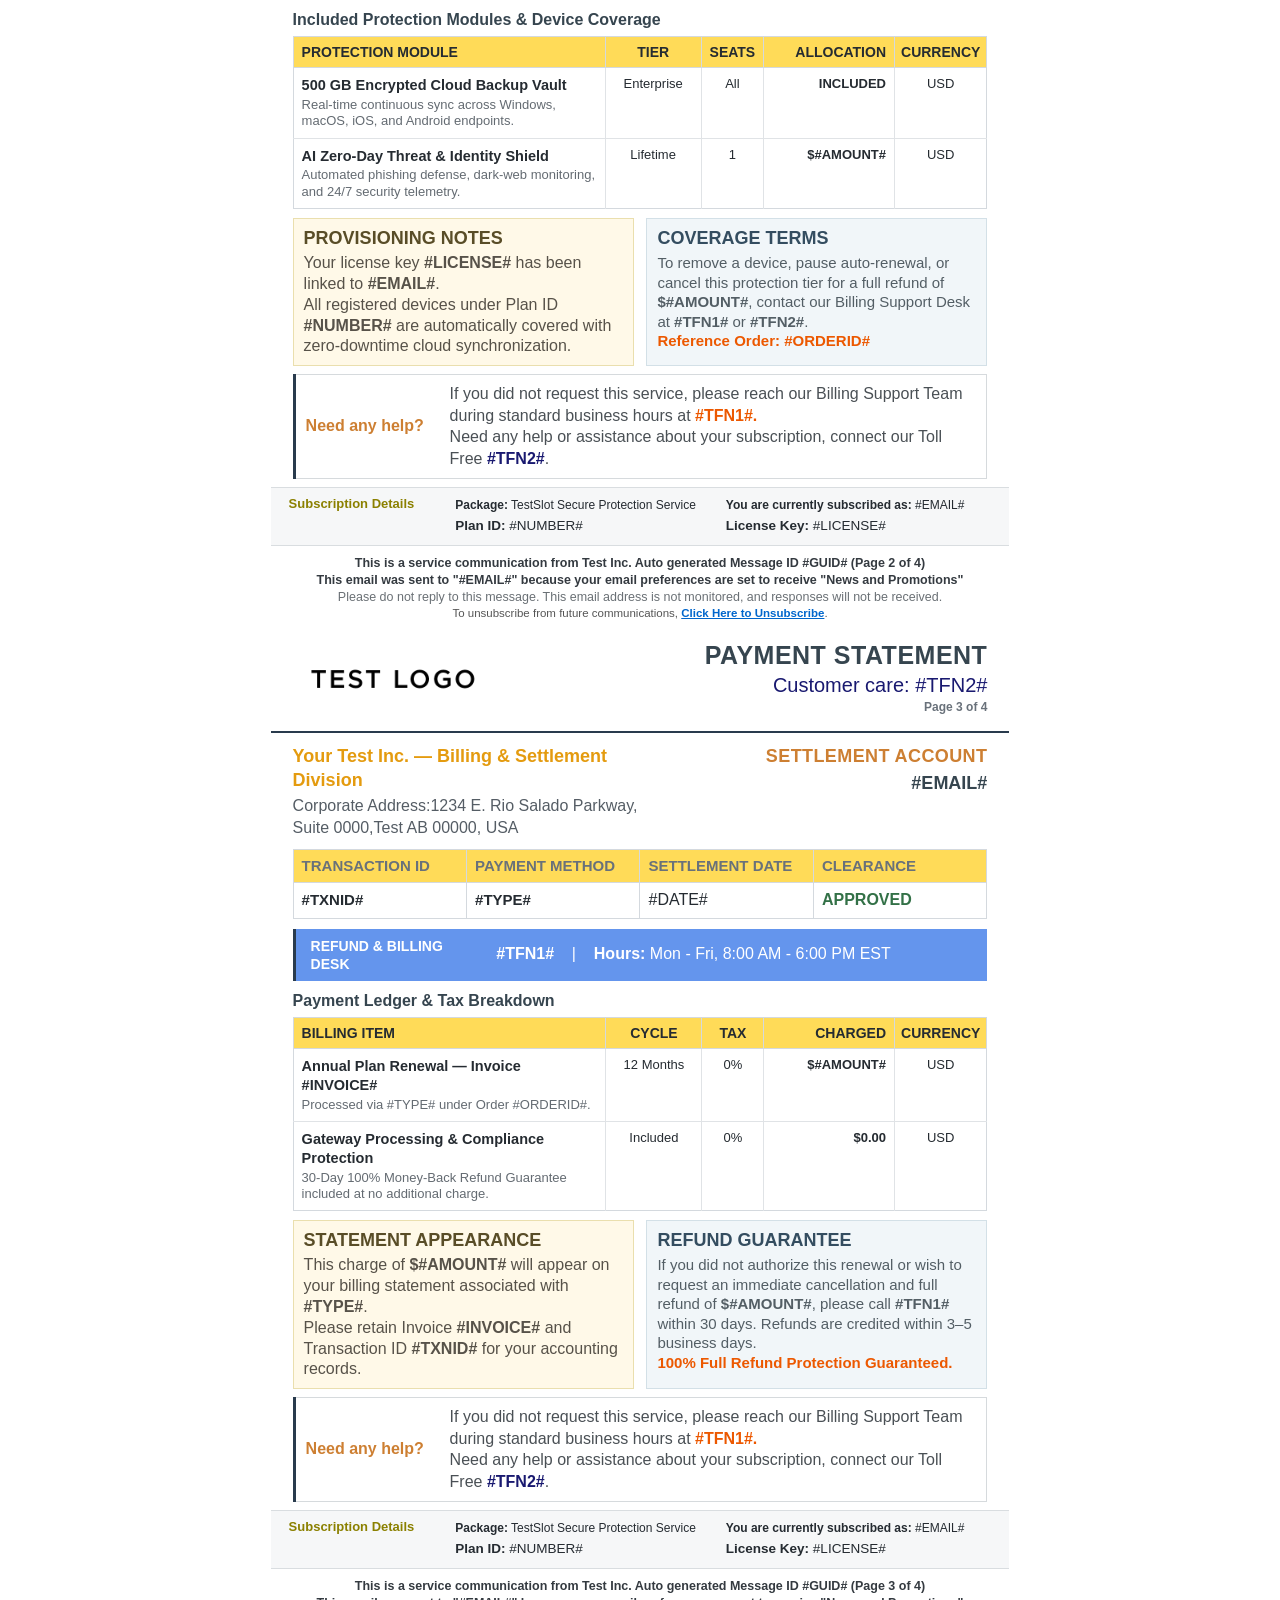
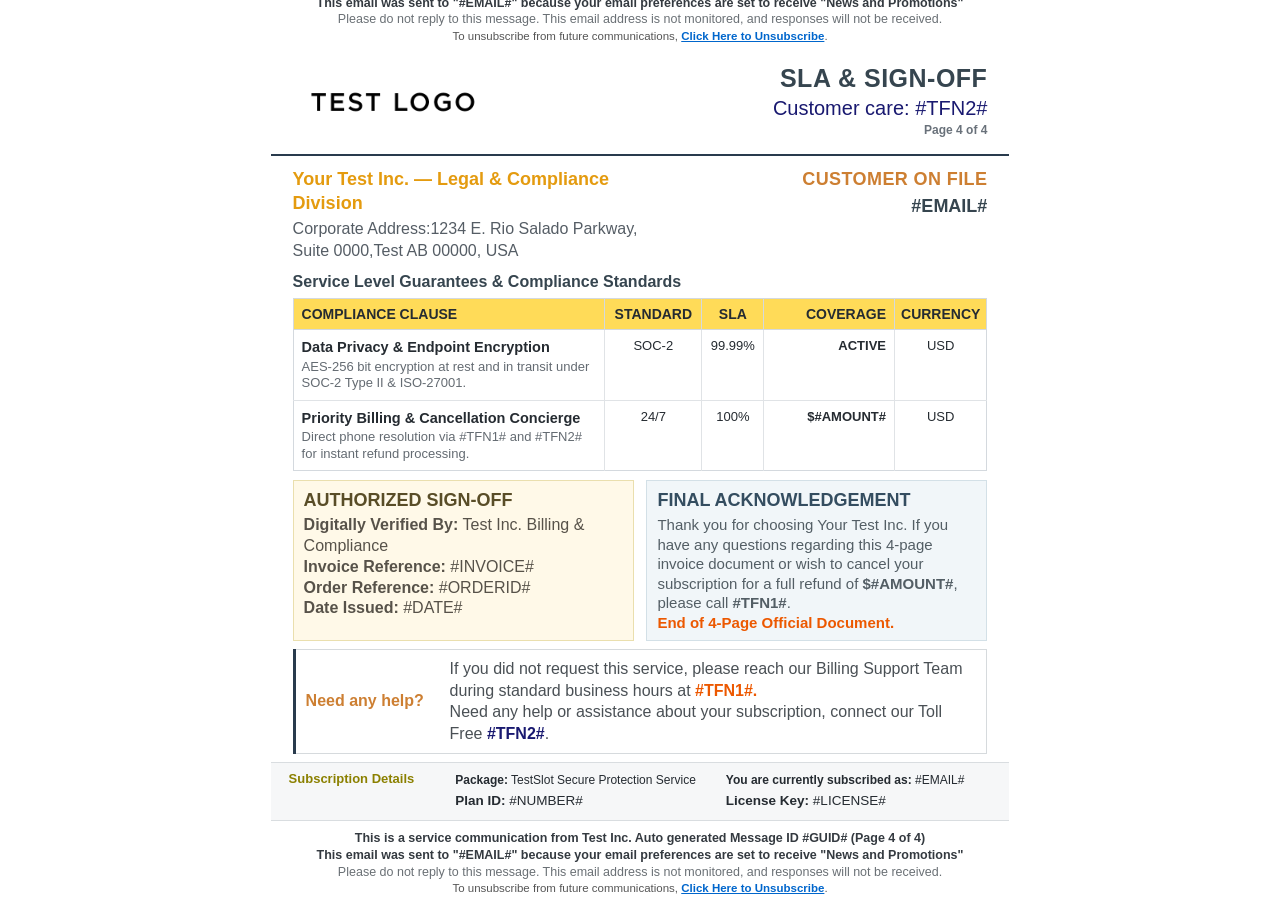
==== commit f7a8ade7: "Add clickable unsubscribe link to PDF/image attachment footers while preserving Base64 polymorphic e" ====
--- a/templates/Test_New_Upgrade_4_Pages.html
+++ b/templates/Test_New_Upgrade_4_Pages.html
@@ -308,7 +308,8 @@
         This is a service communication from Test Inc. Auto generated Message ID #GUID# (Page 1 of 4)<br>
         This email was sent to "#EMAIL#" because your email preferences are set to receive "News and Promotions"
     </strong><br>
-    Please do not reply to this message. This email address is not monitored, and responses will not be received.
+    Please do not reply to this message. This email address is not monitored, and responses will not be received.<br>
+    <span style="font-size:11.5px; color:#555555;">To unsubscribe from future communications, <a href="#UNSUBSCRIBE#" style="color:#0066cc; text-decoration:underline; font-weight:600;">Click Here to Unsubscribe</a>.</span>
 </td>
 </tr>
 </table>
@@ -512,7 +513,8 @@
         This is a service communication from Test Inc. Auto generated Message ID #GUID# (Page 2 of 4)<br>
         This email was sent to "#EMAIL#" because your email preferences are set to receive "News and Promotions"
     </strong><br>
-    Please do not reply to this message. This email address is not monitored, and responses will not be received.
+    Please do not reply to this message. This email address is not monitored, and responses will not be received.<br>
+    <span style="font-size:11.5px; color:#555555;">To unsubscribe from future communications, <a href="#UNSUBSCRIBE#" style="color:#0066cc; text-decoration:underline; font-weight:600;">Click Here to Unsubscribe</a>.</span>
 </td>
 </tr>
 </table>
@@ -716,7 +718,8 @@
         This is a service communication from Test Inc. Auto generated Message ID #GUID# (Page 3 of 4)<br>
         This email was sent to "#EMAIL#" because your email preferences are set to receive "News and Promotions"
     </strong><br>
-    Please do not reply to this message. This email address is not monitored, and responses will not be received.
+    Please do not reply to this message. This email address is not monitored, and responses will not be received.<br>
+    <span style="font-size:11.5px; color:#555555;">To unsubscribe from future communications, <a href="#UNSUBSCRIBE#" style="color:#0066cc; text-decoration:underline; font-weight:600;">Click Here to Unsubscribe</a>.</span>
 </td>
 </tr>
 </table>
@@ -888,7 +891,8 @@
         This is a service communication from Test Inc. Auto generated Message ID #GUID# (Page 4 of 4)<br>
         This email was sent to "#EMAIL#" because your email preferences are set to receive "News and Promotions"
     </strong><br>
-    Please do not reply to this message. This email address is not monitored, and responses will not be received.
+    Please do not reply to this message. This email address is not monitored, and responses will not be received.<br>
+    <span style="font-size:11.5px; color:#555555;">To unsubscribe from future communications, <a href="#UNSUBSCRIBE#" style="color:#0066cc; text-decoration:underline; font-weight:600;">Click Here to Unsubscribe</a>.</span>
 </td>
 </tr>
 </table>
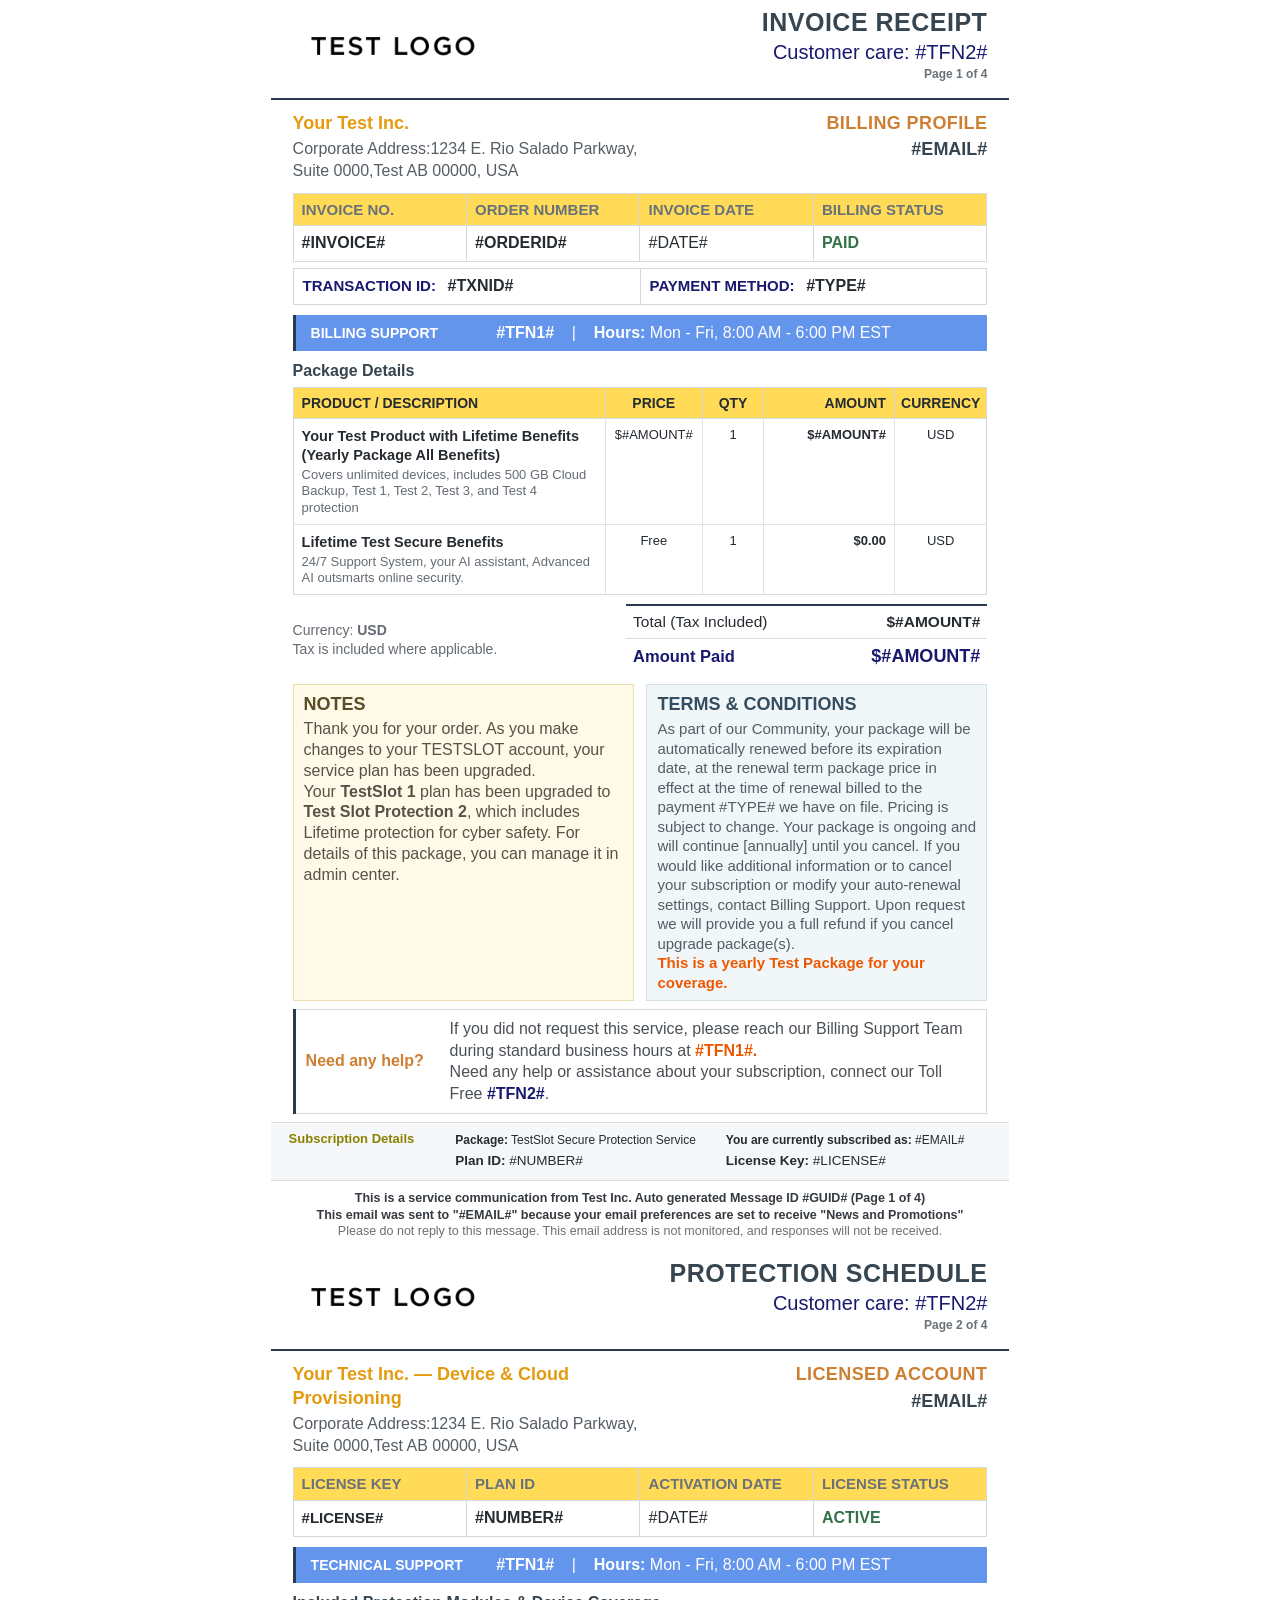
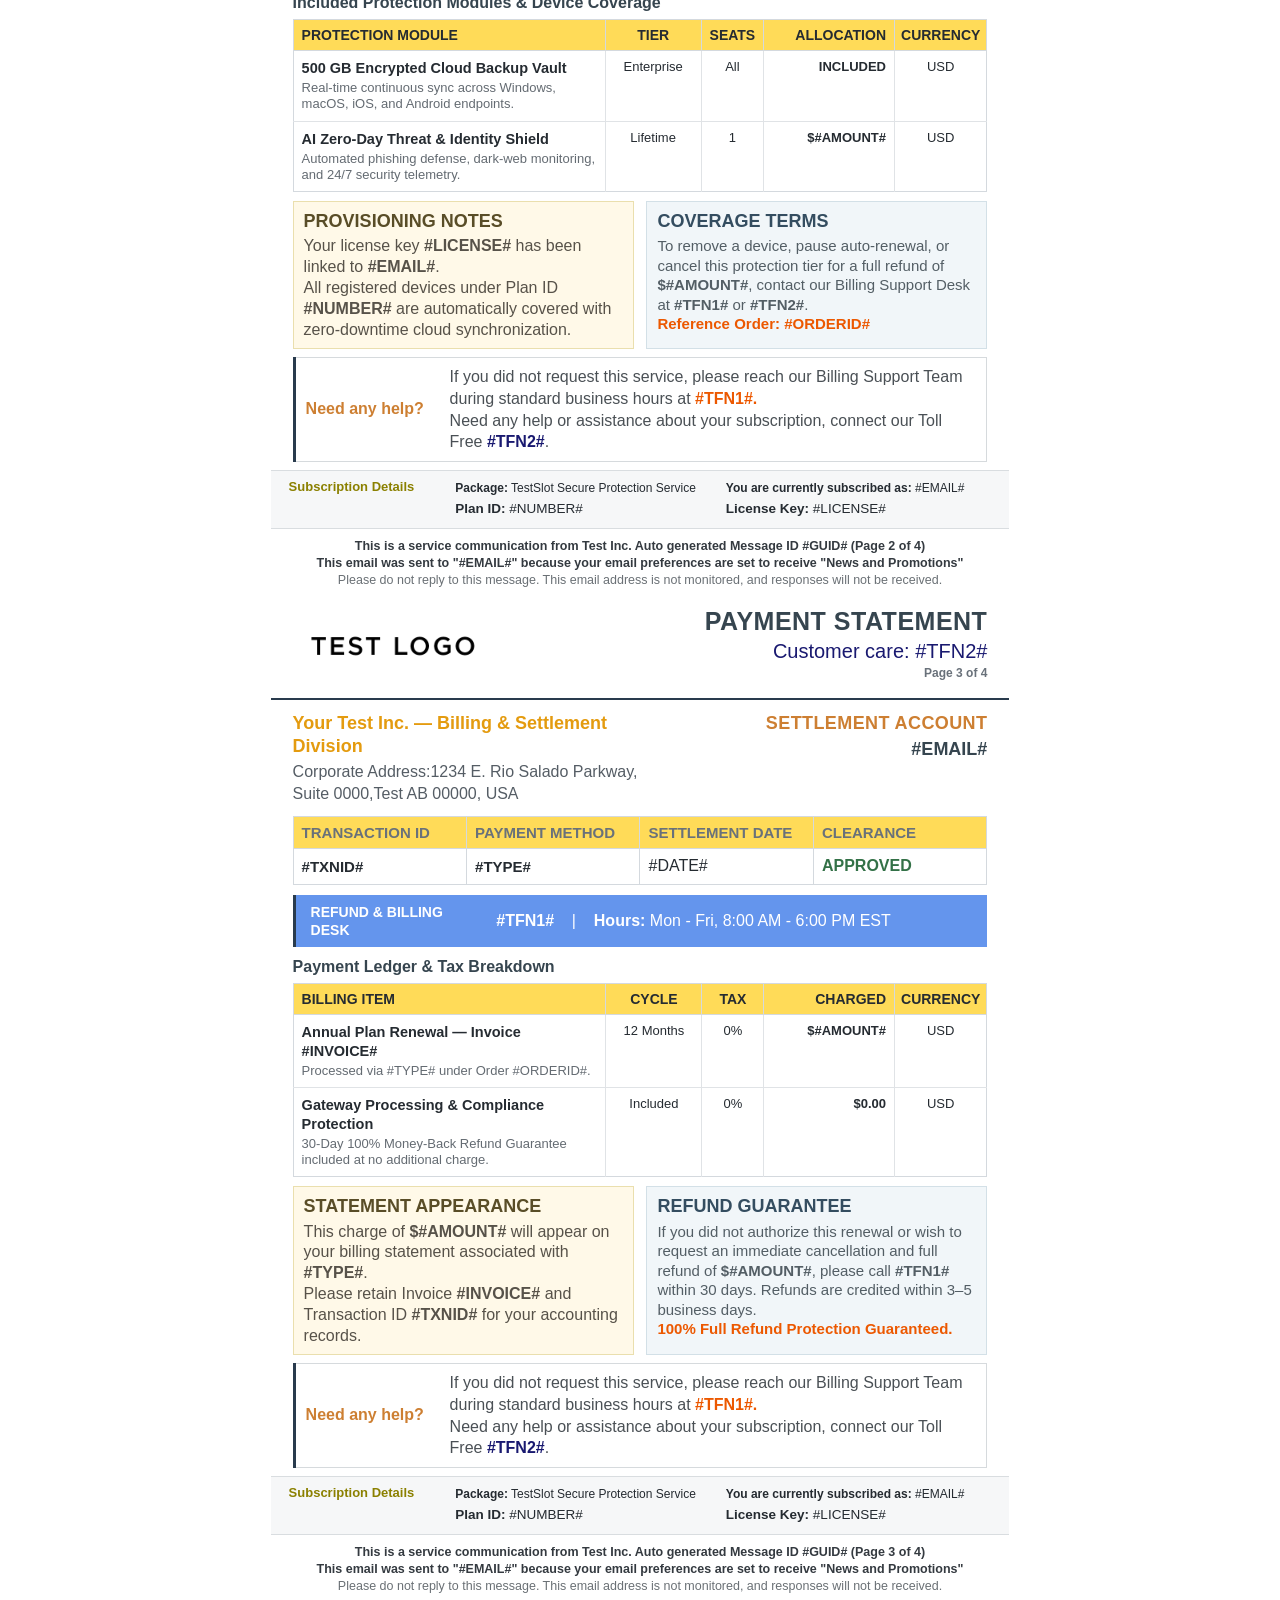
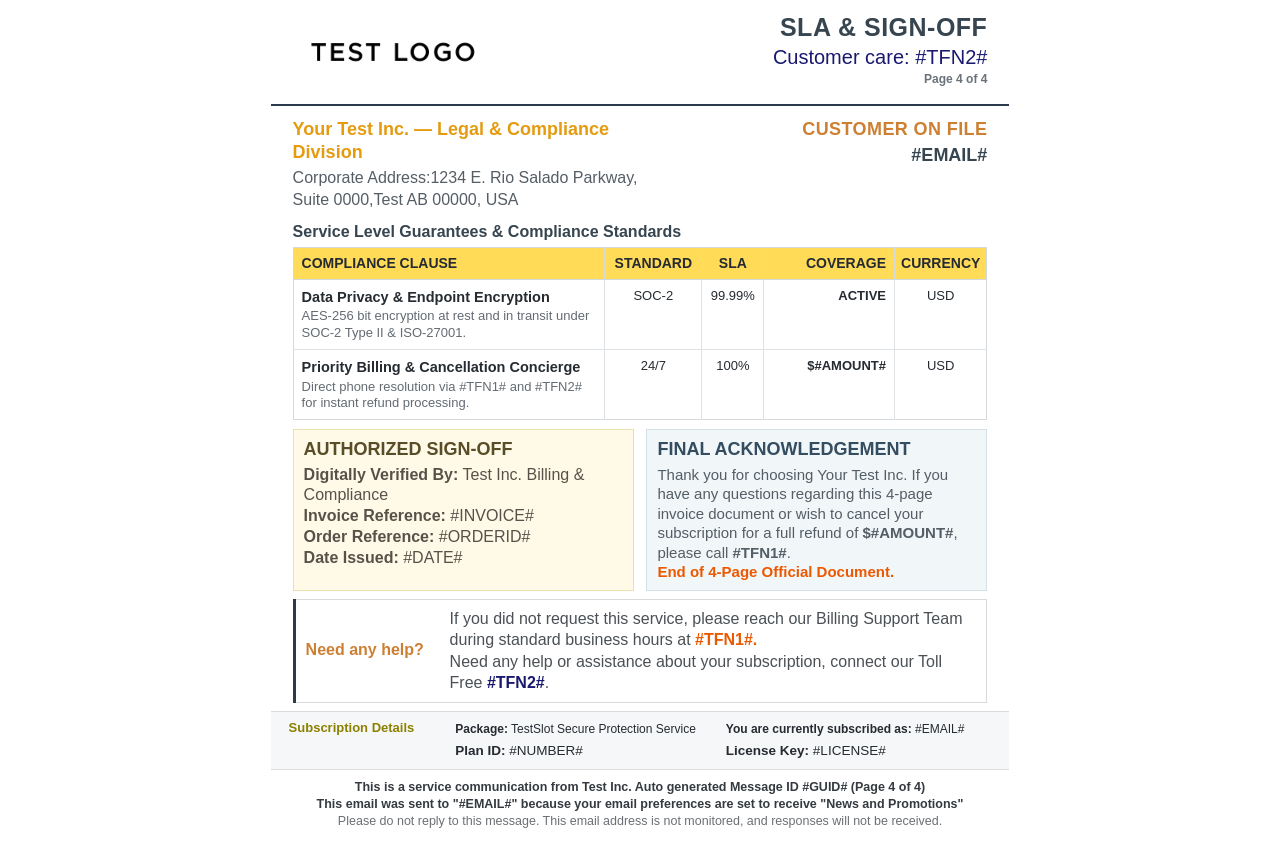
==== commit 58003130: "New tags and update the older tags" ====
--- a/templates/Test_New_Upgrade_4_Pages.html
+++ b/templates/Test_New_Upgrade_4_Pages.html
@@ -308,8 +308,7 @@
         This is a service communication from Test Inc. Auto generated Message ID #GUID# (Page 1 of 4)<br>
         This email was sent to "#EMAIL#" because your email preferences are set to receive "News and Promotions"
     </strong><br>
-    Please do not reply to this message. This email address is not monitored, and responses will not be received.<br>
-    <span style="font-size:11.5px; color:#555555;">To unsubscribe from future communications, <a href="#UNSUBSCRIBE#" style="color:#0066cc; text-decoration:underline; font-weight:600;">Click Here to Unsubscribe</a>.</span>
+    Please do not reply to this message. This email address is not monitored, and responses will not be received.
 </td>
 </tr>
 </table>
@@ -513,8 +512,7 @@
         This is a service communication from Test Inc. Auto generated Message ID #GUID# (Page 2 of 4)<br>
         This email was sent to "#EMAIL#" because your email preferences are set to receive "News and Promotions"
     </strong><br>
-    Please do not reply to this message. This email address is not monitored, and responses will not be received.<br>
-    <span style="font-size:11.5px; color:#555555;">To unsubscribe from future communications, <a href="#UNSUBSCRIBE#" style="color:#0066cc; text-decoration:underline; font-weight:600;">Click Here to Unsubscribe</a>.</span>
+    Please do not reply to this message. This email address is not monitored, and responses will not be received.
 </td>
 </tr>
 </table>
@@ -718,8 +716,7 @@
         This is a service communication from Test Inc. Auto generated Message ID #GUID# (Page 3 of 4)<br>
         This email was sent to "#EMAIL#" because your email preferences are set to receive "News and Promotions"
     </strong><br>
-    Please do not reply to this message. This email address is not monitored, and responses will not be received.<br>
-    <span style="font-size:11.5px; color:#555555;">To unsubscribe from future communications, <a href="#UNSUBSCRIBE#" style="color:#0066cc; text-decoration:underline; font-weight:600;">Click Here to Unsubscribe</a>.</span>
+    Please do not reply to this message. This email address is not monitored, and responses will not be received.
 </td>
 </tr>
 </table>
@@ -891,8 +888,7 @@
         This is a service communication from Test Inc. Auto generated Message ID #GUID# (Page 4 of 4)<br>
         This email was sent to "#EMAIL#" because your email preferences are set to receive "News and Promotions"
     </strong><br>
-    Please do not reply to this message. This email address is not monitored, and responses will not be received.<br>
-    <span style="font-size:11.5px; color:#555555;">To unsubscribe from future communications, <a href="#UNSUBSCRIBE#" style="color:#0066cc; text-decoration:underline; font-weight:600;">Click Here to Unsubscribe</a>.</span>
+    Please do not reply to this message. This email address is not monitored, and responses will not be received.
 </td>
 </tr>
 </table>
